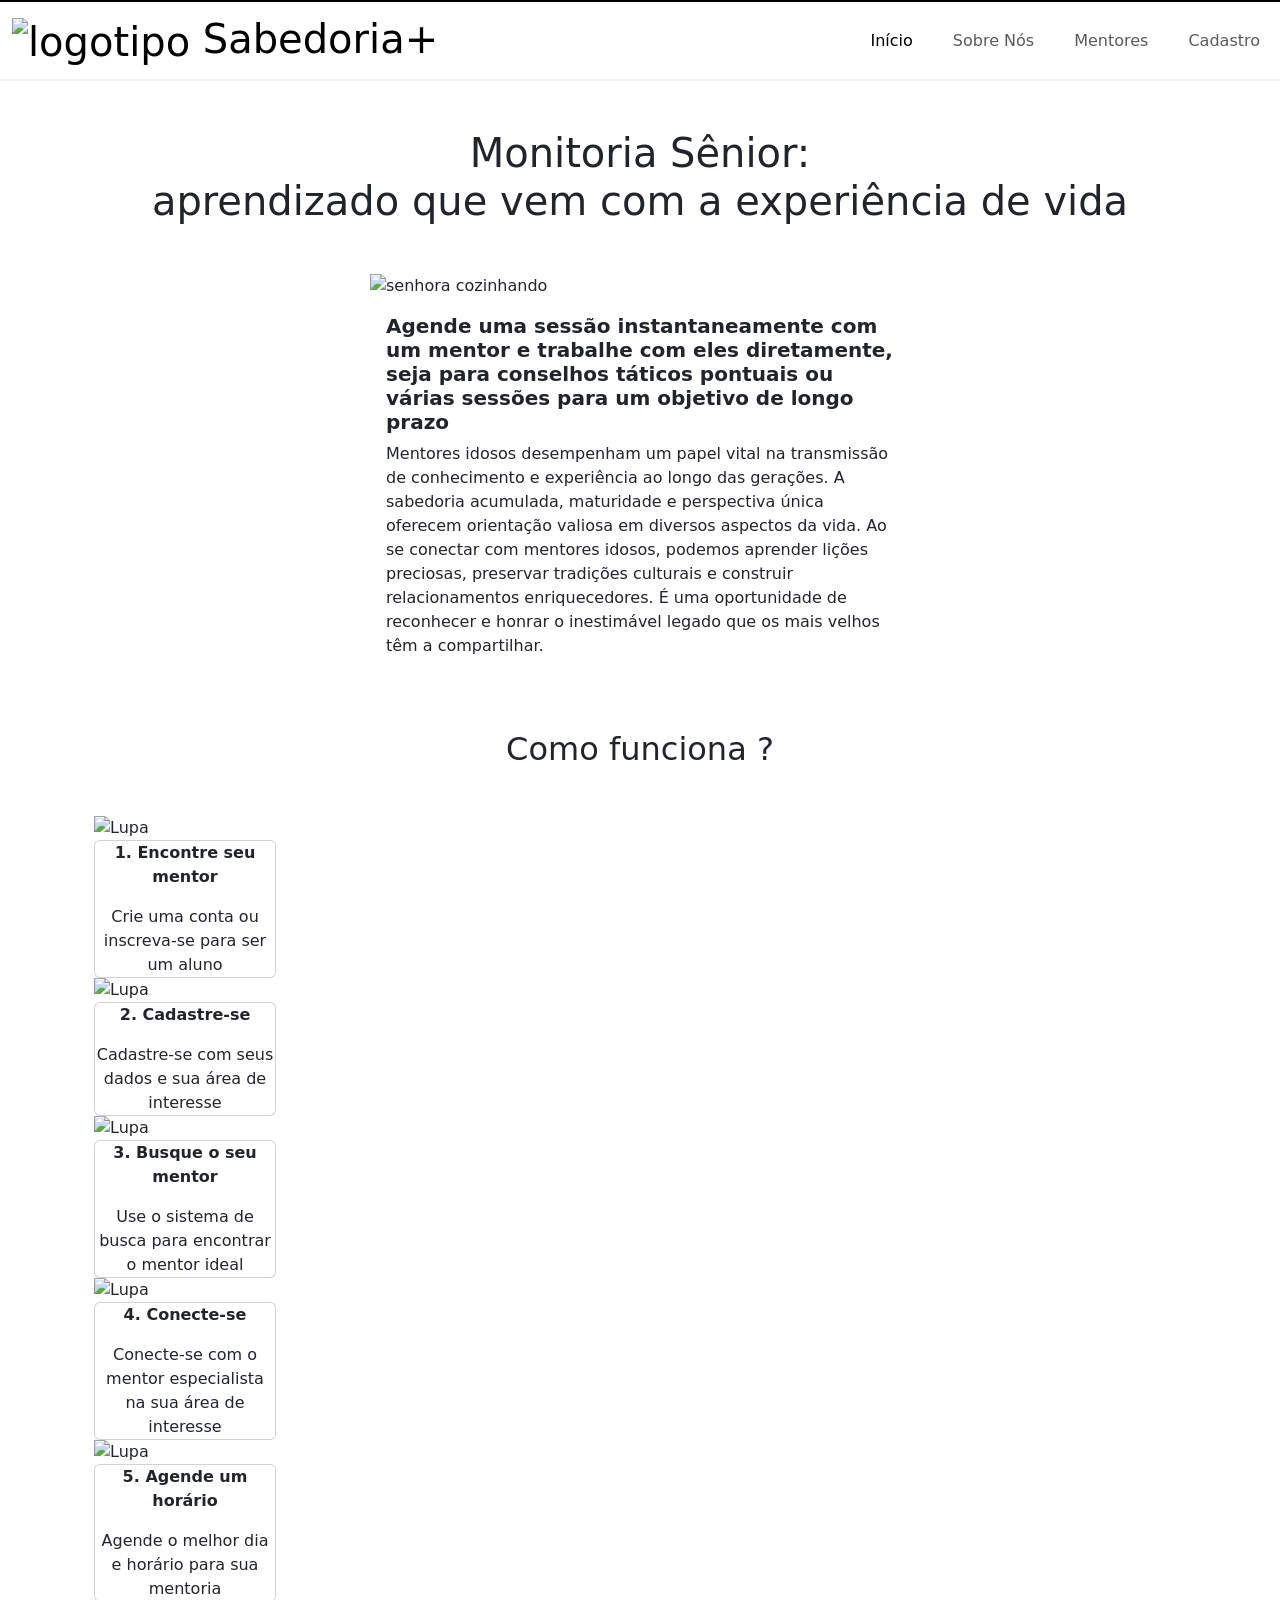
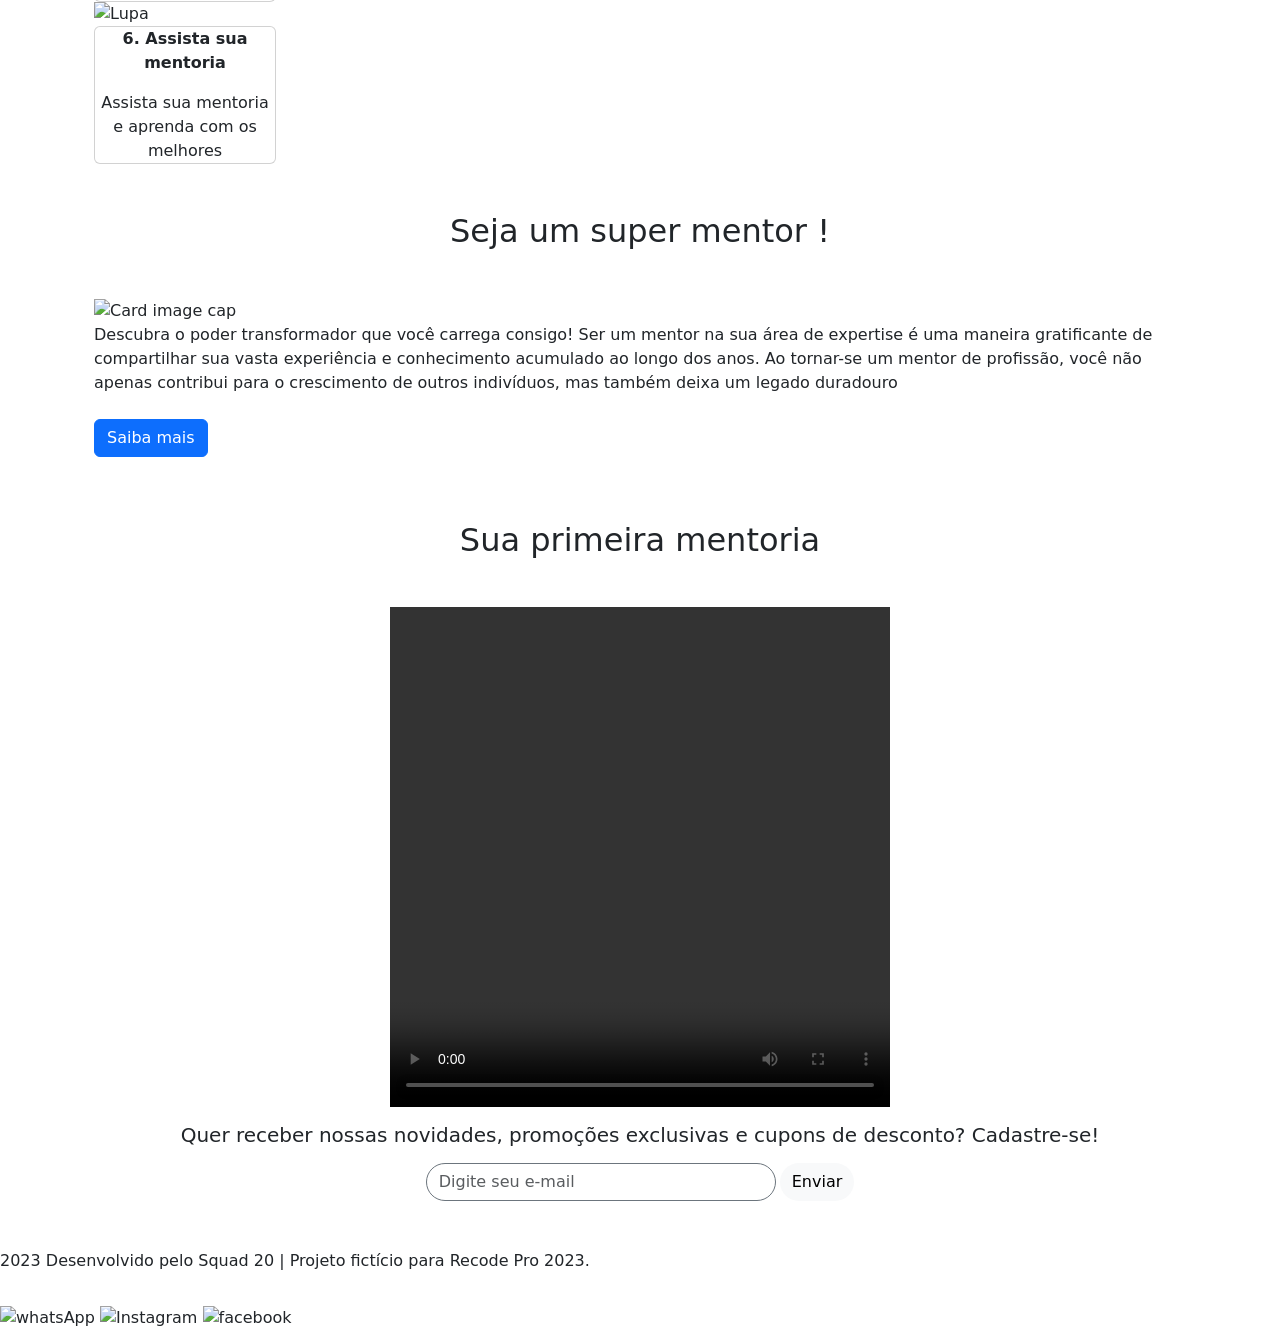
==== sabedoria-java/src/main/resources/templates/index.html @ 0d296c58 "Primeiro commit" ====
<!DOCTYPE html>
<html lang="pt-br">

<head>
  <meta charset="UTF-8">
  <meta name="viewport" content="width=device-width, initial-scale=1.0">
  <title>Home</title>
  <link rel="apple-touch-icon" sizes="180x180" href="img/apple-touch-icon.png">
  <link rel="icon" type="image/png" sizes="32x32" href="img/favicon-32x32.png">
  <link rel="icon" type="image/png" sizes="16x16" href="img/favicon-16x16.png">
  <link href="https://cdn.jsdelivr.net/npm/bootstrap@5.3.1/dist/css/bootstrap.min.css" rel="stylesheet"
    integrity="sha384-4bw+/aepP/YC94hEpVNVgiZdgIC5+VKNBQNGCHeKRQN+PtmoHDEXuppvnDJzQIu9" crossorigin="anonymous">
  <link rel="stylesheet" href="style/style.css">

</head>

<body class="bg-principal">
  <div style="border: 1px solid black;"> </div>
  <!-- navbar -->
  <nav class="navbar navbar-expand-md">
    <div class="container-fluid ">
      <a class="navbar-brand" href="index.html">
        <h1 class="m-0 texto-logo">
          <img class="logo" src="img/logo.png" alt="logotipo">
          Sabedoria+
        </h1>
      </a>
      <button class="navbar-toggler" type="button" data-bs-toggle="collapse" data-bs-target="#navbarSupportedContent"
        aria-controls="navbarSupportedContent" aria-expanded="false" aria-label="Toggle navigation">
        <span class="navbar-toggler-icon"></span>
      </button>
      <div class="collapse navbar-collapse" id="navbarSupportedContent">
        <ul class="navbar-nav ms-auto">
          <li class="nav-item me-4">
            <a class="nav-link botao-nav2 active" aria-current="page" href="/">Início</a>
          </li>
          <li class="nav-item me-4">
            <a class="nav-link botao-nav2" href="sobreNos">Sobre Nós</a>
          </li>
          <li class="nav-item me-4">
            <a class="nav-link botao-nav" href="mentores">Mentores</a>
          </li>
          <li class="nav-item">
            <a class="nav-link botao-nav" href="cadastro">Cadastro</a>
          </li>
        </ul>

      </div>
    </div>
  </nav>
  <div style="border: 1px solid rgb(247, 242, 242);"> </div>
   
  <!-- fim navbar -->

  <header class="container justify-content-center">
    <h1 class="text-center my-3 my-xl-5 texto-principal cor-vermelho">
      Monitoria Sênior: <br> aprendizado que vem com a experiência de vida
    </h1>
    
  </header>
  <main>

    <div class="justify-content-center d-flex">
      <div class="card mb-3" style="max-width: 540px; border: 0;">
        <div class="row g-0">
          <div class="col-md-8" id="img-home">
            <img src="img/fotohome.png" class="img-fluid" alt="senhora cozinhando">
          </div>
          <div class="col-md-12">
            <div class="card-body">
              <h5 class="text_secundario"><strong> <b>Agende uma sessão instantaneamente com um mentor e trabalhe com eles diretamente, seja para conselhos táticos pontuais ou várias sessões para um objetivo de longo prazo </b></strong></h5>
              <p class="text_secundario">Mentores idosos desempenham um papel vital na transmissão de conhecimento e experiência ao longo das gerações. A sabedoria acumulada, maturidade e perspectiva          
                única oferecem orientação valiosa em diversos aspectos da vida. Ao se conectar com mentores idosos, podemos aprender lições preciosas, preservar tradições culturais e construir relacionamentos enriquecedores. É uma oportunidade de reconhecer e honrar o inestimável legado que os  mais velhos têm a compartilhar.
              </p>
              
            </div>
          </div>
        </div>
      </div>
    </div>

    <div class="b-example-divider"></div>

    <!--Como Funciona-->

    <div class="container row mx-auto g-4">
      <h2 class="text-center my-3 my-xl-5 texto-principal cor-vermelho"> Como funciona ? </h2>
      <div   class="container"  id="card-funciona">    
          <div class="col-6 col-md-2 col-xxl-2" >
        <div class="card rounded-0 border-0 como-funciona" >
          <img src="img/Como-Funciona-1.png" alt="Lupa">
          <div class="card como-funciona">
            <p class="text-center card-text">
              <strong>1. Encontre seu mentor</strong>
            </p>
            <p class="text-center card-text">
              Crie uma conta ou inscreva-se para ser um aluno
            </p>
          </div>
        </div>
      </div>
      
      <div class="col-6 col-md-2 col-xxl-2">
        <div class="card rounded-0 border-0 como-funciona">
          <img src="img/Como-Funciona-2.png"   alt="Lupa"> 
          <div class="card como-funciona">
            <p class="text-center card-text">
              <strong>2. Cadastre-se</strong>
            </p>
            <p class="text-center card-text">
              Cadastre-se com seus dados e sua área de interesse
            </p>
          </div>
        </div>
      </div>

      <div class="col-6 col-md-2 col-xxl-2">
        <div class="card rounded-0 border-0 como-funciona">
          <img src="img/Como-Funciona-3.png" alt="Lupa">
          <div class="card como-funciona">
            <p class="text-center card-text">
              <strong>3. Busque o seu mentor</strong>
            </p>
            <p class="text-center card-text">
              Use o sistema de busca para encontrar o mentor ideal
            </p>
          </div>
        </div>
      </div>

      <div class="col-6 col-md-2 col-xxl-2">
        <div class="card rounded-0 border-0 como-funciona">
          <img src="img/Como-Funciona-4.png" alt="Lupa">
          <div class="card como-funciona">
            <p class="text-center card-text">
              <strong>4. Conecte-se</strong>
            </p>
            <p class="text-center card-text">
              Conecte-se com o mentor especialista na sua área de interesse
            </p>
          </div>
        </div>
      </div>

      <div class="col-6 col-md-2 col-xxl-2">
        <div class="card rounded-0 border-0 como-funciona">
          <img src="img/Como-Funciona-5.png" alt="Lupa">
          <div class="card como-funciona">
            <p class="text-center card-text">
              <strong> 5. Agende um horário</strong>
            </p>
            <p class="text-center card-text">
              Agende o melhor dia e horário para sua mentoria
            </p>
          </div>
        </div>
      </div>

      <div class="col-6 col-md-2 col-xxl-2">
        <div class="card rounded-0 border-0 como-funciona">
          <img src="img/Como-Funciona-3.png" alt="Lupa">
          <div class="card como-funciona">
            <p class="text-center card-text">
              <strong> 6. Assista sua mentoria </strong>
            </p>

            
            <p class="text-center card-text ">
              Assista sua mentoria e aprenda com os melhores
            </p>
          </div>
        </div> 
      </div>
      </div>
      


         <!--dim de como Funciona-->
      
         <h2 class="text-center my-3 my-xl-5 texto-principal cor-vermelho" id="tit-mentor"> Seja um super mentor ! </h2>
         
         <div   class="container"  id="card-mentor">    
         <img class="card-img-top2" src="./img/sejamentor.jpg" alt="Card image cap">
          <p class="text1"> Descubra o poder transformador que você carrega consigo! Ser um mentor na sua área de expertise é uma maneira gratificante de compartilhar sua vasta experiência e conhecimento acumulado ao longo dos anos. Ao tornar-se um mentor de profissão, você não apenas contribui para o crescimento de outros indivíduos, mas também deixa um legado duradouro <br> <br>
             <button type="button" class="btn btn-primary ">Saiba mais</button></p>
          
          </div>
          
        </div>
        

         <div class="b-example-divider"></div>


     
         <h2 class="text-center my-3 my-xl-5 cor-vermelho escrevendo">Sua primeira mentoria</h2>
          
    <div class="justify-content-center d-flex">
      <video width="500" height="500" controls>
        <source src="video/video-mentoria.mp4" type="video/mp4">
      </video>
    </div>

      
  </main>

  <!-- Formulário de Promoções -->
  <form class="container contato-home  p-3 text-center ">
    <h5>
      Quer receber nossas novidades, promoções exclusivas e cupons de desconto? Cadastre-se!
    </h5>

    <div class="input-group my-3 justify-content-center ">
      <input type="email" class="form-control border-secondary rounded-5" style="max-width: 350px;"
        placeholder="Digite seu e-mail" aria-label="Digite seu e-mail" aria-describedby="button-addon2" />
      <button type="button" class="btn btn-light rounded-5 border-0 ms-1 botao-cadastro2 "
        id="button-addon2">Enviar</button>
    </div>
  </form>

  <!-- Rodapé -->
  <footer class="rodape">
    <p class="card-text py-3">2023 <i class="bi bi-c-circle"></i> Desenvolvido pelo Squad 20 | Projeto fictício
      para Recode Pro 2023.</p>
    <DIV>
      <img src="img/icons8-whatsapp-48 (1).png" alt="whatsApp">
      <img src="img/icons8-instagram-48 (1).png" alt="Instagram">
      <img src="img/icons8-facebook-novo-48.png" alt="facebook">
    </DIV>
  </footer>





  <script src="https://cdn.jsdelivr.net/npm/bootstrap@5.3.1/dist/js/bootstrap.bundle.min.js"
    integrity="sha384-HwwvtgBNo3bZJJLYd8oVXjrBZt8cqVSpeBNS5n7C8IVInixGAoxmnlMuBnhbgrkm"
    crossorigin="anonymous"></script>
</body>

</html>
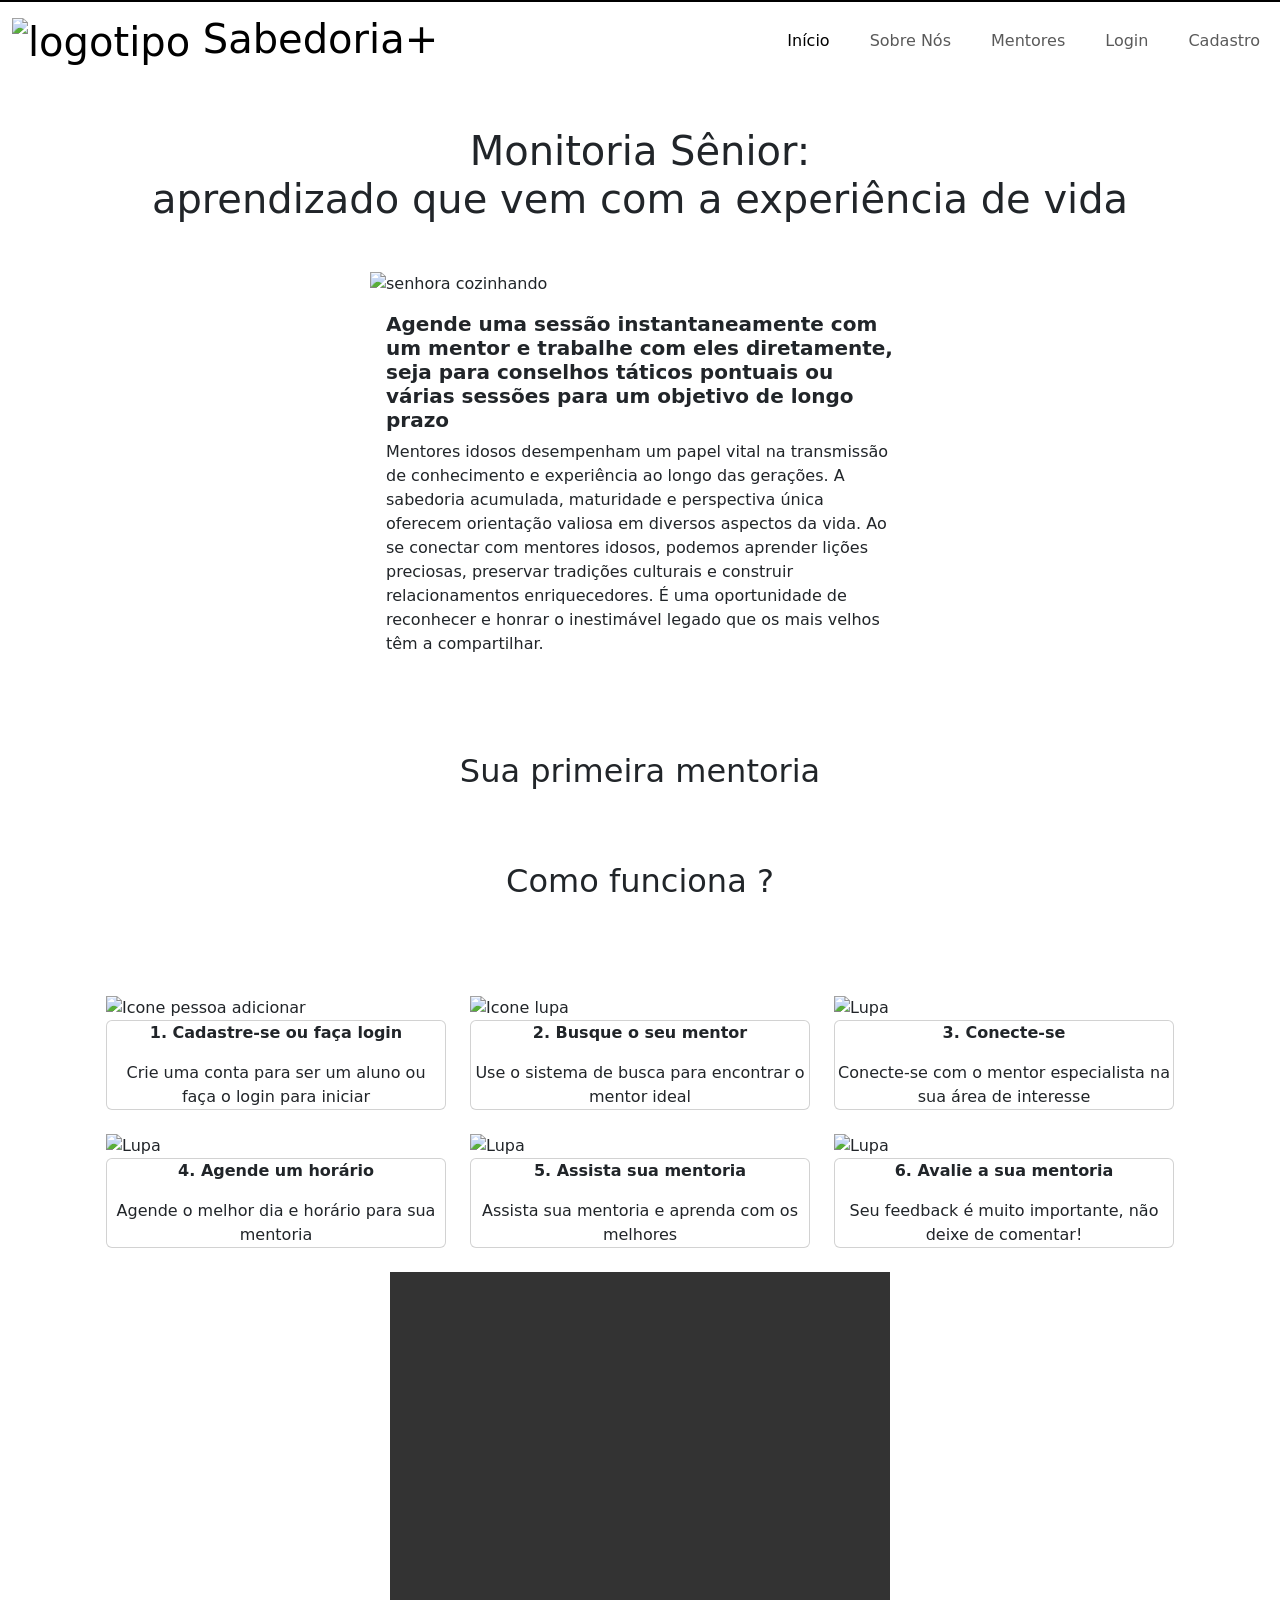
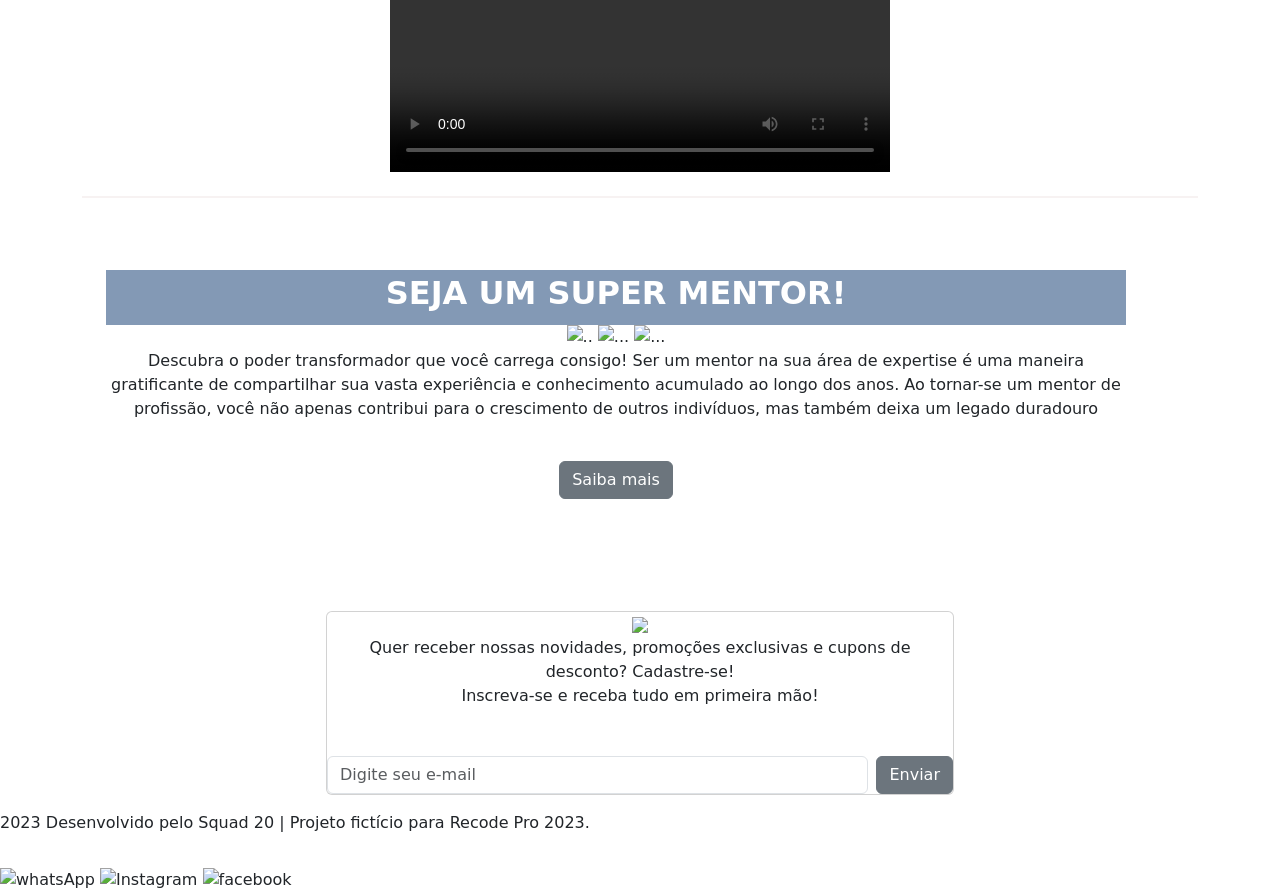
==== commit e6dfbd5c: "Ajustando todo o site" ====
--- a/sabedoria-java/src/main/resources/templates/index.html
+++ b/sabedoria-java/src/main/resources/templates/index.html
@@ -2,240 +2,274 @@
 <html lang="pt-br">
 
 <head>
-  <meta charset="UTF-8">
-  <meta name="viewport" content="width=device-width, initial-scale=1.0">
-  <title>Home</title>
-  <link rel="apple-touch-icon" sizes="180x180" href="img/apple-touch-icon.png">
-  <link rel="icon" type="image/png" sizes="32x32" href="img/favicon-32x32.png">
-  <link rel="icon" type="image/png" sizes="16x16" href="img/favicon-16x16.png">
-  <link href="https://cdn.jsdelivr.net/npm/bootstrap@5.3.1/dist/css/bootstrap.min.css" rel="stylesheet"
-    integrity="sha384-4bw+/aepP/YC94hEpVNVgiZdgIC5+VKNBQNGCHeKRQN+PtmoHDEXuppvnDJzQIu9" crossorigin="anonymous">
-  <link rel="stylesheet" href="style/style.css">
+	<meta charset="UTF-8">
+	<meta name="viewport" content="width=device-width, initial-scale=1.0">
+	<title>Home</title>
+	<link rel="apple-touch-icon" sizes="180x180" href="img/apple-touch-icon.png">
+	<link rel="icon" type="image/png" sizes="32x32" href="img/favicon-32x32.png">
+	<link rel="icon" type="image/png" sizes="16x16" href="img/favicon-16x16.png">
+	<link href="https://cdn.jsdelivr.net/npm/bootstrap@5.3.1/dist/css/bootstrap.min.css" rel="stylesheet"
+		integrity="sha384-4bw+/aepP/YC94hEpVNVgiZdgIC5+VKNBQNGCHeKRQN+PtmoHDEXuppvnDJzQIu9" crossorigin="anonymous">
+	<link rel="stylesheet" href="style/style.css">
 
 </head>
 
 <body class="bg-principal">
-  <div style="border: 1px solid black;"> </div>
-  <!-- navbar -->
-  <nav class="navbar navbar-expand-md">
-    <div class="container-fluid ">
-      <a class="navbar-brand" href="index.html">
-        <h1 class="m-0 texto-logo">
-          <img class="logo" src="img/logo.png" alt="logotipo">
-          Sabedoria+
-        </h1>
-      </a>
-      <button class="navbar-toggler" type="button" data-bs-toggle="collapse" data-bs-target="#navbarSupportedContent"
-        aria-controls="navbarSupportedContent" aria-expanded="false" aria-label="Toggle navigation">
-        <span class="navbar-toggler-icon"></span>
-      </button>
-      <div class="collapse navbar-collapse" id="navbarSupportedContent">
-        <ul class="navbar-nav ms-auto">
-          <li class="nav-item me-4">
-            <a class="nav-link botao-nav2 active" aria-current="page" href="/">Início</a>
-          </li>
-          <li class="nav-item me-4">
-            <a class="nav-link botao-nav2" href="sobreNos">Sobre Nós</a>
-          </li>
-          <li class="nav-item me-4">
-            <a class="nav-link botao-nav" href="mentores">Mentores</a>
-          </li>
-          <li class="nav-item">
-            <a class="nav-link botao-nav" href="cadastro">Cadastro</a>
-          </li>
-        </ul>
-
-      </div>
-    </div>
-  </nav>
-  <div style="border: 1px solid rgb(247, 242, 242);"> </div>
-   
-  <!-- fim navbar -->
-
-  <header class="container justify-content-center">
-    <h1 class="text-center my-3 my-xl-5 texto-principal cor-vermelho">
-      Monitoria Sênior: <br> aprendizado que vem com a experiência de vida
-    </h1>
-    
-  </header>
-  <main>
-
-    <div class="justify-content-center d-flex">
-      <div class="card mb-3" style="max-width: 540px; border: 0;">
-        <div class="row g-0">
-          <div class="col-md-8" id="img-home">
-            <img src="img/fotohome.png" class="img-fluid" alt="senhora cozinhando">
-          </div>
-          <div class="col-md-12">
-            <div class="card-body">
-              <h5 class="text_secundario"><strong> <b>Agende uma sessão instantaneamente com um mentor e trabalhe com eles diretamente, seja para conselhos táticos pontuais ou várias sessões para um objetivo de longo prazo </b></strong></h5>
-              <p class="text_secundario">Mentores idosos desempenham um papel vital na transmissão de conhecimento e experiência ao longo das gerações. A sabedoria acumulada, maturidade e perspectiva          
-                única oferecem orientação valiosa em diversos aspectos da vida. Ao se conectar com mentores idosos, podemos aprender lições preciosas, preservar tradições culturais e construir relacionamentos enriquecedores. É uma oportunidade de reconhecer e honrar o inestimável legado que os  mais velhos têm a compartilhar.
-              </p>
-              
-            </div>
-          </div>
-        </div>
-      </div>
-    </div>
-
-    <div class="b-example-divider"></div>
-
-    <!--Como Funciona-->
-
-    <div class="container row mx-auto g-4">
-      <h2 class="text-center my-3 my-xl-5 texto-principal cor-vermelho"> Como funciona ? </h2>
-      <div   class="container"  id="card-funciona">    
-          <div class="col-6 col-md-2 col-xxl-2" >
-        <div class="card rounded-0 border-0 como-funciona" >
-          <img src="img/Como-Funciona-1.png" alt="Lupa">
-          <div class="card como-funciona">
-            <p class="text-center card-text">
-              <strong>1. Encontre seu mentor</strong>
-            </p>
-            <p class="text-center card-text">
-              Crie uma conta ou inscreva-se para ser um aluno
-            </p>
-          </div>
-        </div>
-      </div>
-      
-      <div class="col-6 col-md-2 col-xxl-2">
-        <div class="card rounded-0 border-0 como-funciona">
-          <img src="img/Como-Funciona-2.png"   alt="Lupa"> 
-          <div class="card como-funciona">
-            <p class="text-center card-text">
-              <strong>2. Cadastre-se</strong>
-            </p>
-            <p class="text-center card-text">
-              Cadastre-se com seus dados e sua área de interesse
-            </p>
-          </div>
-        </div>
-      </div>
-
-      <div class="col-6 col-md-2 col-xxl-2">
-        <div class="card rounded-0 border-0 como-funciona">
-          <img src="img/Como-Funciona-3.png" alt="Lupa">
-          <div class="card como-funciona">
-            <p class="text-center card-text">
-              <strong>3. Busque o seu mentor</strong>
-            </p>
-            <p class="text-center card-text">
-              Use o sistema de busca para encontrar o mentor ideal
-            </p>
-          </div>
-        </div>
-      </div>
-
-      <div class="col-6 col-md-2 col-xxl-2">
-        <div class="card rounded-0 border-0 como-funciona">
-          <img src="img/Como-Funciona-4.png" alt="Lupa">
-          <div class="card como-funciona">
-            <p class="text-center card-text">
-              <strong>4. Conecte-se</strong>
-            </p>
-            <p class="text-center card-text">
-              Conecte-se com o mentor especialista na sua área de interesse
-            </p>
-          </div>
-        </div>
-      </div>
-
-      <div class="col-6 col-md-2 col-xxl-2">
-        <div class="card rounded-0 border-0 como-funciona">
-          <img src="img/Como-Funciona-5.png" alt="Lupa">
-          <div class="card como-funciona">
-            <p class="text-center card-text">
-              <strong> 5. Agende um horário</strong>
-            </p>
-            <p class="text-center card-text">
-              Agende o melhor dia e horário para sua mentoria
-            </p>
-          </div>
-        </div>
-      </div>
-
-      <div class="col-6 col-md-2 col-xxl-2">
-        <div class="card rounded-0 border-0 como-funciona">
-          <img src="img/Como-Funciona-3.png" alt="Lupa">
-          <div class="card como-funciona">
-            <p class="text-center card-text">
-              <strong> 6. Assista sua mentoria </strong>
-            </p>
-
-            
-            <p class="text-center card-text ">
-              Assista sua mentoria e aprenda com os melhores
-            </p>
-          </div>
-        </div> 
-      </div>
-      </div>
-      
-
-
-         <!--dim de como Funciona-->
-      
-         <h2 class="text-center my-3 my-xl-5 texto-principal cor-vermelho" id="tit-mentor"> Seja um super mentor ! </h2>
-         
-         <div   class="container"  id="card-mentor">    
-         <img class="card-img-top2" src="./img/sejamentor.jpg" alt="Card image cap">
-          <p class="text1"> Descubra o poder transformador que você carrega consigo! Ser um mentor na sua área de expertise é uma maneira gratificante de compartilhar sua vasta experiência e conhecimento acumulado ao longo dos anos. Ao tornar-se um mentor de profissão, você não apenas contribui para o crescimento de outros indivíduos, mas também deixa um legado duradouro <br> <br>
-             <button type="button" class="btn btn-primary ">Saiba mais</button></p>
-          
-          </div>
-          
-        </div>
-        
-
-         <div class="b-example-divider"></div>
-
-
-     
-         <h2 class="text-center my-3 my-xl-5 cor-vermelho escrevendo">Sua primeira mentoria</h2>
-          
-    <div class="justify-content-center d-flex">
-      <video width="500" height="500" controls>
-        <source src="video/video-mentoria.mp4" type="video/mp4">
-      </video>
-    </div>
-
-      
-  </main>
-
-  <!-- Formulário de Promoções -->
-  <form class="container contato-home  p-3 text-center ">
-    <h5>
-      Quer receber nossas novidades, promoções exclusivas e cupons de desconto? Cadastre-se!
-    </h5>
-
-    <div class="input-group my-3 justify-content-center ">
-      <input type="email" class="form-control border-secondary rounded-5" style="max-width: 350px;"
-        placeholder="Digite seu e-mail" aria-label="Digite seu e-mail" aria-describedby="button-addon2" />
-      <button type="button" class="btn btn-light rounded-5 border-0 ms-1 botao-cadastro2 "
-        id="button-addon2">Enviar</button>
-    </div>
-  </form>
-
-  <!-- Rodapé -->
-  <footer class="rodape">
-    <p class="card-text py-3">2023 <i class="bi bi-c-circle"></i> Desenvolvido pelo Squad 20 | Projeto fictício
-      para Recode Pro 2023.</p>
-    <DIV>
-      <img src="img/icons8-whatsapp-48 (1).png" alt="whatsApp">
-      <img src="img/icons8-instagram-48 (1).png" alt="Instagram">
-      <img src="img/icons8-facebook-novo-48.png" alt="facebook">
-    </DIV>
-  </footer>
-
-
-
-
-
-  <script src="https://cdn.jsdelivr.net/npm/bootstrap@5.3.1/dist/js/bootstrap.bundle.min.js"
-    integrity="sha384-HwwvtgBNo3bZJJLYd8oVXjrBZt8cqVSpeBNS5n7C8IVInixGAoxmnlMuBnhbgrkm"
-    crossorigin="anonymous"></script>
+	<div style="border: 1px solid black;"> </div>
+	<!-- navbar -->
+	<nav class="navbar navbar-expand-xl">
+		<div class="container-fluid ">
+			<a class="navbar-brand" href="/">
+				<h1 class="m-0 texto-logo">
+					<img class="logo" src="img/logo.png" alt="logotipo">
+					Sabedoria+
+				</h1>
+			</a>
+			<button class="navbar-toggler" type="button" data-bs-toggle="collapse"
+				data-bs-target="#navbarSupportedContent" aria-controls="navbarSupportedContent" aria-expanded="false"
+				aria-label="Toggle navigation">
+				<span class="navbar-toggler-icon"></span>
+			</button>
+			<div class="collapse navbar-collapse" id="navbarSupportedContent">
+				<ul class="navbar-nav ms-auto">
+					<li class="nav-item me-4">
+						<a class="nav-link botao-nav2 active" aria-current="page" href="/">Início</a>
+					</li>
+					<li class="nav-item me-4">
+						<a class="nav-link botao-nav2 " href="sobreNos">Sobre Nós</a>
+					</li>
+					<li class="nav-item me-4">
+						<a class="nav-link botao-nav" href="mentores">Mentores</a>
+					</li>
+					<li class="nav-item me-4">
+						<a class="nav-link botao-nav" href="login">Login</a>
+					</li>
+					<li class="nav-item">
+						<a class="nav-link botao-nav" href="cadastro">Cadastro</a>
+					</li>
+				</ul>
+
+			</div>
+		</div>
+	</nav>
+	<!-- fim navbar -->
+
+	<header class="container justify-content-center">
+		<h1 class="text-center my-3 my-xl-5 texto-principal cor-vermelho">
+			Monitoria Sênior: <br> aprendizado que vem com a experiência de vida
+		</h1>
+
+	</header>
+	<main>
+
+		<div class="justify-content-center d-flex">
+			<div class="card mb-3" style="max-width: 540px; border: 0;">
+				<div class="row g-0">
+					<div class="col-md-8" id="img-home">
+						<img src="img/fotohome.png" class="img-fluid" alt="senhora cozinhando">
+					</div>
+					<div class="col-md-12">
+						<div class="card-body">
+							<h5 class="text_secundario"><strong> <b>Agende uma sessão instantaneamente com um mentor e
+										trabalhe com eles diretamente, seja para conselhos táticos pontuais ou várias
+										sessões para um objetivo de longo prazo </b></strong></h5>
+							<p class="text_secundario">Mentores idosos desempenham um papel vital na transmissão de
+								conhecimento e experiência ao longo das gerações. A sabedoria acumulada, maturidade e
+								perspectiva
+								única oferecem orientação valiosa em diversos aspectos da vida. Ao se conectar com
+								mentores idosos, podemos aprender lições preciosas, preservar tradições culturais e
+								construir relacionamentos enriquecedores. É uma oportunidade de reconhecer e honrar o
+								inestimável legado que os mais velhos têm a compartilhar.
+							</p>
+
+						</div>
+					</div>
+				</div>
+			</div>
+		</div>
+
+		<div class="b-example-divider"></div>
+
+		<!--Como Funciona-->
+
+		<h2 class="text-center my-3 my-xl-5 cor-vermelho escrevendo">Sua primeira mentoria</h2>
+
+		<div class="container row mx-auto g-4">
+
+
+			<h2 class="text-center my-3 my-xl-5 texto-principal cor-vermelho"> Como funciona ? </h2>
+			<div class="container row mx-auto g-4">
+
+				<div class="col-6 col-md-4 col-xxl-2">
+					<div class="card rounded-0 border-0 como-funciona">
+						<img src="img/Como-Funciona-2.png" alt="Icone pessoa adicionar">
+						<div class="card como-funciona">
+							<p class="text-center card-text">
+								<strong>1. Cadastre-se ou faça login </strong>
+							</p>
+							<p class="text-center card-text">
+								Crie uma conta para ser um aluno ou faça o login para iniciar
+							</p>
+						</div>
+					</div>
+				</div>
+
+
+				<div class="col-6 col-md-4 col-xxl-2">
+					<div class="card rounded-0 border-0 como-funciona">
+						<img src="img/Como-Funciona-1.png" alt=" Icone lupa">
+						<div class="card como-funciona">
+							<p class="text-center card-text">
+								<strong>2. Busque o seu mentor</strong>
+							</p>
+							<p class="text-center card-text">
+								Use o sistema de busca para encontrar o mentor ideal
+							</p>
+						</div>
+					</div>
+				</div>
+
+
+
+				<div class="col-6 col-md-4 col-xxl-2">
+					<div class="card rounded-0 border-0 como-funciona">
+						<img src="img/Como-Funciona-4.png" alt="Lupa">
+						<div class="card como-funciona">
+							<p class="text-center card-text">
+								<strong>3. Conecte-se</strong>
+							</p>
+							<p class="text-center card-text">
+								Conecte-se com o mentor especialista na sua área de interesse
+							</p>
+						</div>
+					</div>
+				</div>
+
+				<div class="col-6 col-md-4 col-xxl-2">
+					<div class="card rounded-0 border-0 como-funciona">
+						<img src="img/Como-Funciona-5.png" alt="Lupa">
+						<div class="card como-funciona">
+							<p class="text-center card-text">
+								<strong> 4. Agende um horário</strong>
+							</p>
+							<p class="text-center card-text">
+								Agende o melhor dia e horário para sua mentoria
+							</p>
+						</div>
+					</div>
+				</div>
+
+				<div class="col-6 col-md-4 col-xxl-2">
+					<div class="card rounded-0 border-0 como-funciona">
+						<img src="img/Como-Funciona-3.png" alt="Lupa">
+						<div class="card como-funciona">
+							<p class="text-center card-text">
+								<strong> 5. Assista sua mentoria </strong>
+							</p>
+							<p class="text-center card-text ">
+								Assista sua mentoria e aprenda com os melhores
+							</p>
+						</div>
+					</div>
+				</div>
+				<div class="col-6 col-md-4 col-xxl-2">
+					<div class="card rounded-0 border-0 como-funciona">
+						<img src="img/Como-Funciona-5.png" alt="Lupa">
+						<div class="card como-funciona">
+							<p class="text-center card-text">
+								<strong> 6. Avalie a sua mentoria </strong>
+							</p>
+							<p class="text-center card-text">
+								Seu feedback é muito importante, não deixe de comentar!
+							</p>
+						</div>
+					</div>
+				</div>
+			</div>
+			
+					<div class="justify-content-center d-flex">
+			<video width="500" height="500" controls>
+				<source src="video/video-mentoria.mp4" type="video/mp4">
+			</video>
+		</div>
+
+			<div style="border: 1px solid rgb(247, 242, 242);"> </div>
+
+			<div class="card-destino" id="sejamentor">
+				<div class="container row">
+					<div class="row">
+						<div class="col-12">
+							<div class="text-center p-1 mt-5  texto-principal cor-vermelho"
+								style="background-color:#8399b5;">
+								<h2 class="main-title2" style="color: #FFFF"> <strong> <b>SEJA UM SUPER MENTOR!
+										</b></strong></h2>
+							</div>
+						</div>
+						<div class="text-center">
+							<img src="./img/sejamentor.jpg" class="card-img-top2" style="width: 25em;" alt="..">
+							<img src="./img/V3.jpeg" class="card-img-top2" style="width: 25em;" alt="...">
+							<img src="./img/V4.jpeg" class="card-img-top2" style="width: 25em;" alt="...">
+
+
+							<p class="card-text">Descubra o poder transformador que você carrega consigo! Ser um mentor
+								na sua área de expertise é uma maneira gratificante de compartilhar sua vasta
+								experiência e conhecimento acumulado ao longo dos anos. Ao tornar-se um mentor de
+								profissão, você não apenas contribui para o crescimento de outros indivíduos, mas também
+								deixa um legado duradouro</p> <br>
+
+							<a type="button" href="mentores" class="btn btn-primary btn-secondary mb-5">Saiba mais</a></p>
+						</div>
+					</div>
+				</div>
+			</div>
+		</div>
+
+
+		<div class="b-example-divider"></div>		
+		
+
+	</main>
+
+	<!-- Formulário de Promoções -->
+
+	<div class="b-example-divider"></div>
+
+	<div class="row d-flex justify-content-center align-items-center rows mt-5" id="promo">
+		<div class="col-md-6">
+			<div class="card">
+				<div class="text-center">
+					<img src="./img/imgpromo.jpeg" width="200">
+					<span class="d-block mb-5"> Quer receber nossas novidades, promoções exclusivas e cupons de
+						desconto? Cadastre-se!<br> Inscreva-se e receba
+						tudo em primeira mão!</span>
+					<form class="d-flex" role="search">
+						<input class="form-control me-2" type="search" placeholder="Digite seu e-mail"
+							aria-label="Search">
+						<button class="btn btn btn-primary btn-secondary" type="submit">Enviar</button>
+					</form>
+				</div>
+			</div>
+		</div>
+
+
+		<!-- Rodapé -->
+		<footer class="rodape">
+			<p class="card-text py-3">2023 <i class="bi bi-c-circle"></i> Desenvolvido pelo Squad 20 | Projeto fictício
+				para Recode Pro 2023.</p>
+			<DIV>
+				<img src="img/icons8-whatsapp-48 (1).png" alt="whatsApp">
+				<img src="img/icons8-instagram-48 (1).png" alt="Instagram">
+				<img src="img/icons8-facebook-novo-48.png" alt="facebook">
+			</DIV>
+		</footer>
+
+
+
+
+
+		<script src="https://cdn.jsdelivr.net/npm/bootstrap@5.3.1/dist/js/bootstrap.bundle.min.js"
+			integrity="sha384-HwwvtgBNo3bZJJLYd8oVXjrBZt8cqVSpeBNS5n7C8IVInixGAoxmnlMuBnhbgrkm"
+			crossorigin="anonymous"></script>
 </body>
 
 </html>
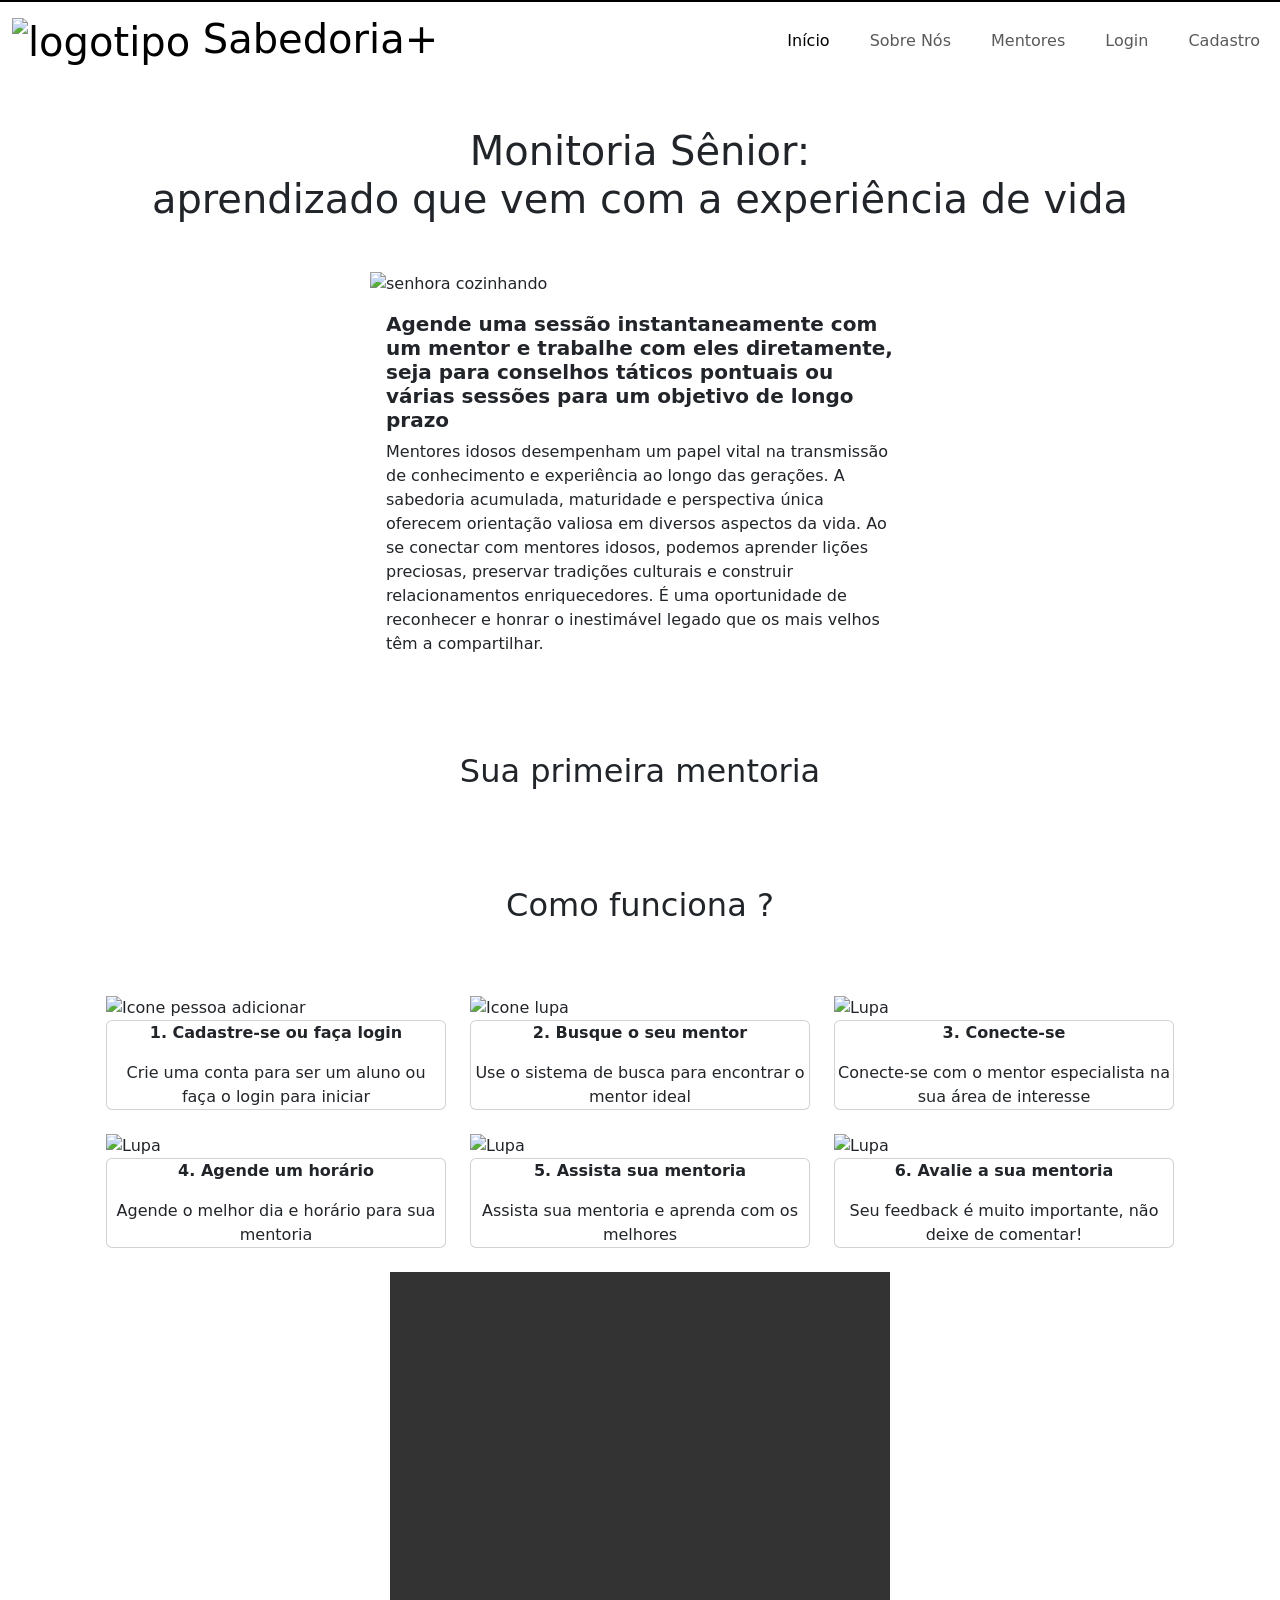
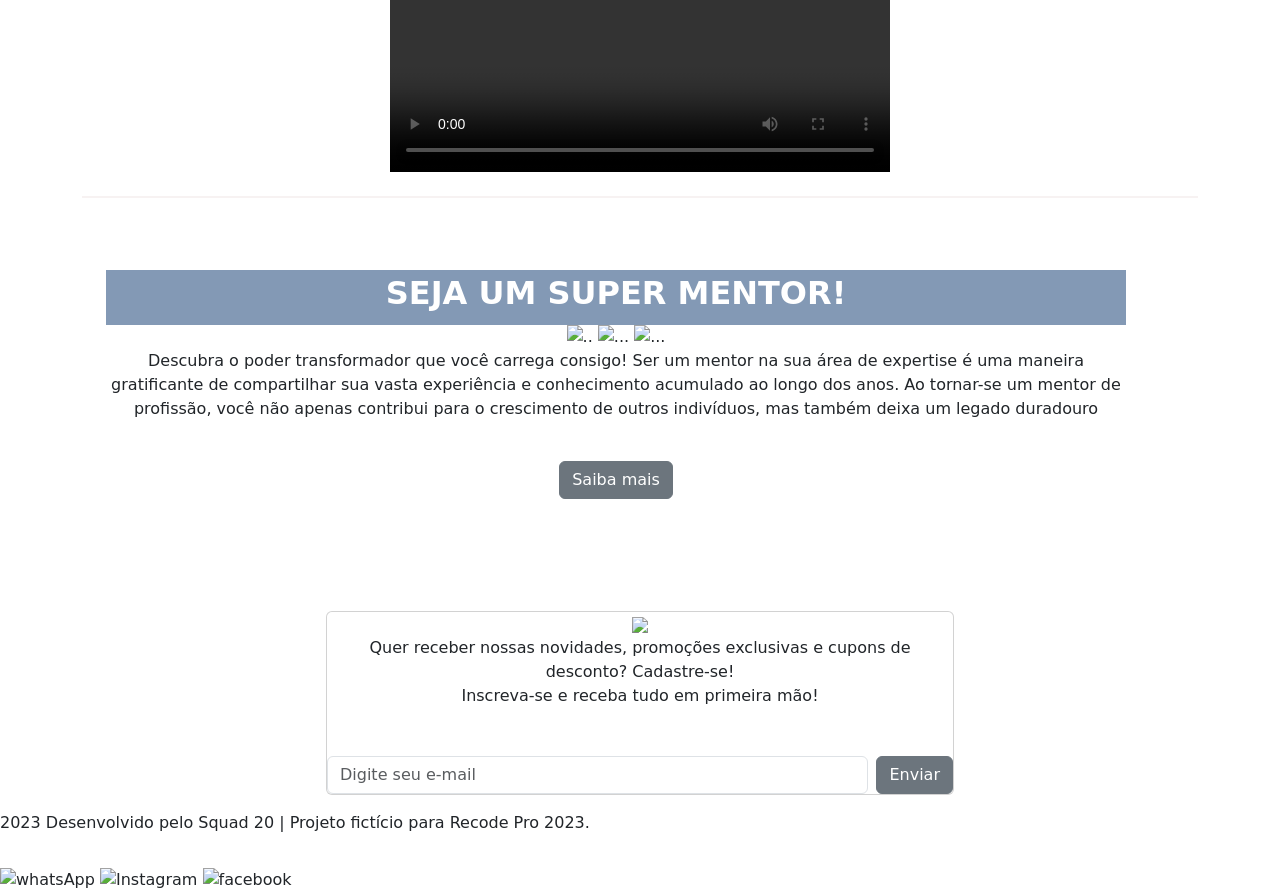
==== commit 0f474365: "Melhorando as imagens" ====
--- a/sabedoria-java/src/main/resources/templates/index.html
+++ b/sabedoria-java/src/main/resources/templates/index.html
@@ -36,16 +36,16 @@
 						<a class="nav-link botao-nav2 active" aria-current="page" href="/">Início</a>
 					</li>
 					<li class="nav-item me-4">
-						<a class="nav-link botao-nav2 " href="sobreNos">Sobre Nós</a>
-					</li>
-					<li class="nav-item me-4">
-						<a class="nav-link botao-nav" href="mentores">Mentores</a>
-					</li>
-					<li class="nav-item me-4">
-						<a class="nav-link botao-nav" href="login">Login</a>
+						<a class="nav-link botao-nav2 " href="sobreNos.html">Sobre Nós</a>
+					</li>
+					<li class="nav-item me-4">
+						<a class="nav-link botao-nav" href="mentores.html">Mentores</a>
+					</li>
+					<li class="nav-item me-4">
+						<a class="nav-link botao-nav" href="login.html">Login</a>
 					</li>
 					<li class="nav-item">
-						<a class="nav-link botao-nav" href="cadastro">Cadastro</a>
+						<a class="nav-link botao-nav" href="cadastro.html">Cadastro</a>
 					</li>
 				</ul>
 
@@ -97,12 +97,13 @@
 		<div class="container row mx-auto g-4">
 
 
-			<h2 class="text-center my-3 my-xl-5 texto-principal cor-vermelho"> Como funciona ? </h2>
-			<div class="container row mx-auto g-4">
-
-				<div class="col-6 col-md-4 col-xxl-2">
-					<div class="card rounded-0 border-0 como-funciona">
-						<img src="img/Como-Funciona-2.png" alt="Icone pessoa adicionar">
+			<div class="container row mx-auto g-4 card-box">
+							<h2 class="text-center my-3 my-xl-5 texto-principal cor-vermelho"> Como funciona ? </h2>
+
+
+				<div class="col-6 col-md-4 col-xxl-2">
+					<div class="card rounded-0 border-0 como-funciona">
+						<img src="img/t1.png" alt="Icone pessoa adicionar">
 						<div class="card como-funciona">
 							<p class="text-center card-text">
 								<strong>1. Cadastre-se ou faça login </strong>
@@ -117,7 +118,7 @@
 
 				<div class="col-6 col-md-4 col-xxl-2">
 					<div class="card rounded-0 border-0 como-funciona">
-						<img src="img/Como-Funciona-1.png" alt=" Icone lupa">
+						<img src="img/t2.png" alt=" Icone lupa">
 						<div class="card como-funciona">
 							<p class="text-center card-text">
 								<strong>2. Busque o seu mentor</strong>
@@ -133,7 +134,7 @@
 
 				<div class="col-6 col-md-4 col-xxl-2">
 					<div class="card rounded-0 border-0 como-funciona">
-						<img src="img/Como-Funciona-4.png" alt="Lupa">
+						<img src="img/t3.png" alt="Lupa">
 						<div class="card como-funciona">
 							<p class="text-center card-text">
 								<strong>3. Conecte-se</strong>
@@ -147,7 +148,7 @@
 
 				<div class="col-6 col-md-4 col-xxl-2">
 					<div class="card rounded-0 border-0 como-funciona">
-						<img src="img/Como-Funciona-5.png" alt="Lupa">
+						<img src="img/t4.png" alt="Lupa">
 						<div class="card como-funciona">
 							<p class="text-center card-text">
 								<strong> 4. Agende um horário</strong>
@@ -161,7 +162,7 @@
 
 				<div class="col-6 col-md-4 col-xxl-2">
 					<div class="card rounded-0 border-0 como-funciona">
-						<img src="img/Como-Funciona-3.png" alt="Lupa">
+						<img src="img/t5.png" alt="Lupa">
 						<div class="card como-funciona">
 							<p class="text-center card-text">
 								<strong> 5. Assista sua mentoria </strong>
@@ -174,7 +175,7 @@
 				</div>
 				<div class="col-6 col-md-4 col-xxl-2">
 					<div class="card rounded-0 border-0 como-funciona">
-						<img src="img/Como-Funciona-5.png" alt="Lupa">
+						<img src="img/t6.png" alt="Lupa">
 						<div class="card como-funciona">
 							<p class="text-center card-text">
 								<strong> 6. Avalie a sua mentoria </strong>
@@ -217,7 +218,7 @@
 								profissão, você não apenas contribui para o crescimento de outros indivíduos, mas também
 								deixa um legado duradouro</p> <br>
 
-							<a type="button" href="mentores" class="btn btn-primary btn-secondary mb-5">Saiba mais</a></p>
+							<a type="button" href="mentores.html" class="btn btn-primary btn-secondary mb-5">Saiba mais</a></p>
 						</div>
 					</div>
 				</div>
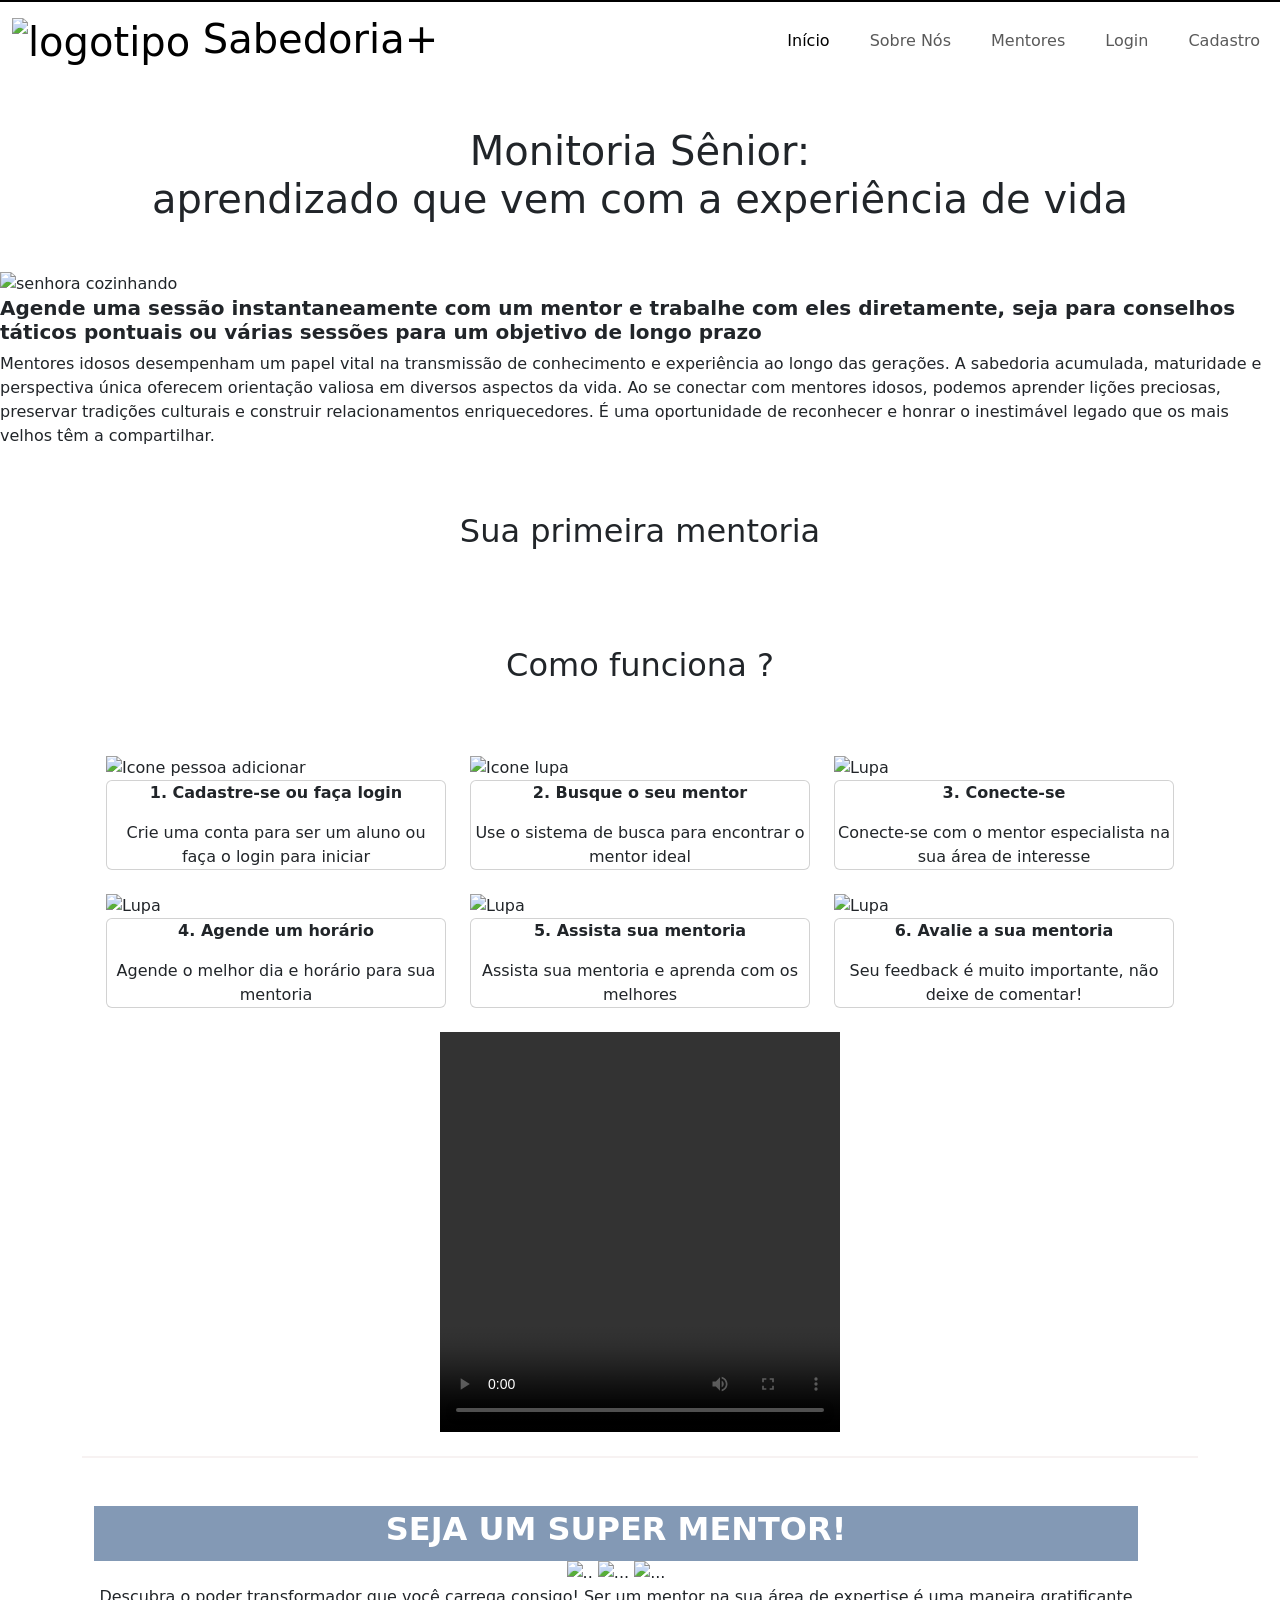
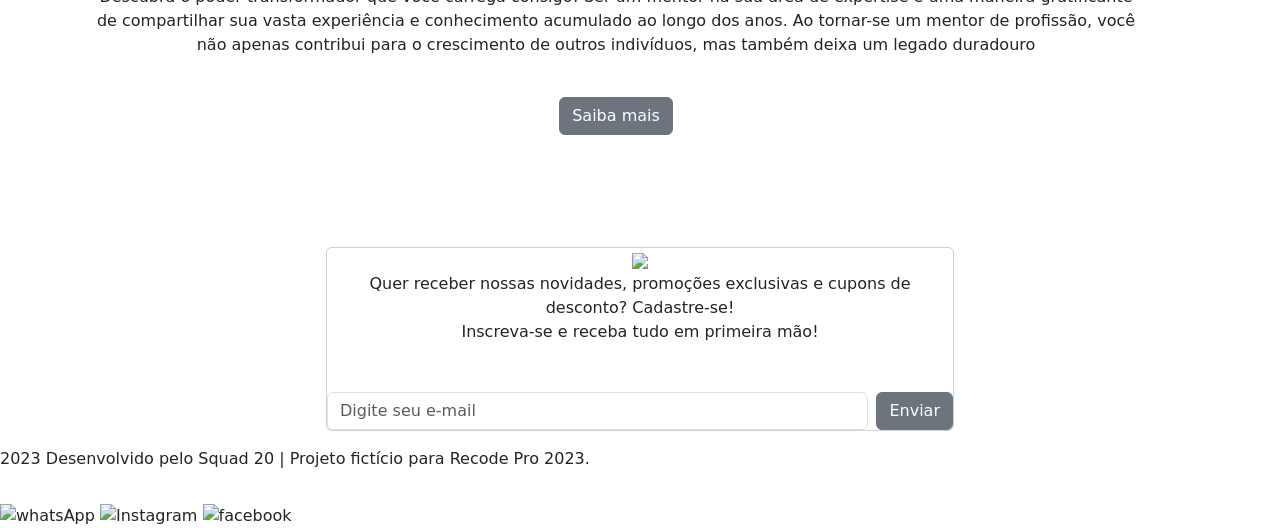
==== commit e2755e77: "ajustes de responsividade na index" ====
--- a/sabedoria-java/src/main/resources/templates/index.html
+++ b/sabedoria-java/src/main/resources/templates/index.html
@@ -62,30 +62,25 @@
 	</header>
 	<main>
 
-		<div class="justify-content-center d-flex">
-			<div class="card mb-3" style="max-width: 540px; border: 0;">
-				<div class="row g-0">
-					<div class="col-md-8" id="img-home">
-						<img src="img/fotohome.png" class="img-fluid" alt="senhora cozinhando">
-					</div>
-					<div class="col-md-12">
-						<div class="card-body">
-							<h5 class="text_secundario"><strong> <b>Agende uma sessão instantaneamente com um mentor e
-										trabalhe com eles diretamente, seja para conselhos táticos pontuais ou várias
-										sessões para um objetivo de longo prazo </b></strong></h5>
-							<p class="text_secundario">Mentores idosos desempenham um papel vital na transmissão de
-								conhecimento e experiência ao longo das gerações. A sabedoria acumulada, maturidade e
-								perspectiva
-								única oferecem orientação valiosa em diversos aspectos da vida. Ao se conectar com
-								mentores idosos, podemos aprender lições preciosas, preservar tradições culturais e
-								construir relacionamentos enriquecedores. É uma oportunidade de reconhecer e honrar o
-								inestimável legado que os mais velhos têm a compartilhar.
-							</p>
-
-						</div>
-					</div>
-				</div>
-			</div>
+		<div class="row g-0 texto-inicio">
+			<div class="col-md-8" id="img-home">
+				<img src="img/fotohome.png" class="img-fluid" alt="senhora cozinhando">
+			</div>
+
+			<div>
+			<h5 class="text_secundario"><strong> <b>Agende uma sessão instantaneamente com um mentor e
+						trabalhe com eles diretamente, seja para conselhos táticos pontuais ou várias
+						sessões para um objetivo de longo prazo </b></strong></h5>
+			<p class="text_secundario">Mentores idosos desempenham um papel vital na transmissão de
+				conhecimento e experiência ao longo das gerações. A sabedoria acumulada, maturidade e
+				perspectiva
+				única oferecem orientação valiosa em diversos aspectos da vida. Ao se conectar com
+				mentores idosos, podemos aprender lições preciosas, preservar tradições culturais e
+				construir relacionamentos enriquecedores. É uma oportunidade de reconhecer e honrar o
+				inestimável legado que os mais velhos têm a compartilhar.
+			</p>
+			</div>
+
 		</div>
 
 		<div class="b-example-divider"></div>
@@ -98,7 +93,7 @@
 
 
 			<div class="container row mx-auto g-4 card-box">
-							<h2 class="text-center my-3 my-xl-5 texto-principal cor-vermelho"> Como funciona ? </h2>
+				<h2 class="text-center my-3 my-xl-5 texto-principal cor-vermelho"> Como funciona ? </h2>
 
 
 				<div class="col-6 col-md-4 col-xxl-2">
@@ -187,47 +182,46 @@
 					</div>
 				</div>
 			</div>
-			
-					<div class="justify-content-center d-flex">
-			<video width="500" height="500" controls>
-				<source src="video/video-mentoria.mp4" type="video/mp4">
-			</video>
-		</div>
+
+			<div class="justify-content-center d-flex">
+				<video width="400" height="400" controls>
+					<source src="video/video-mentoria.mp4" type="video/mp4">
+				</video>
+			</div>
 
 			<div style="border: 1px solid rgb(247, 242, 242);"> </div>
 
-			<div class="card-destino" id="sejamentor">
-				<div class="container row">
-					<div class="row">
-						<div class="col-12">
-							<div class="text-center p-1 mt-5  texto-principal cor-vermelho"
-								style="background-color:#8399b5;">
-								<h2 class="main-title2" style="color: #FFFF"> <strong> <b>SEJA UM SUPER MENTOR!
-										</b></strong></h2>
-							</div>
-						</div>
-						<div class="text-center">
-							<img src="./img/sejamentor.jpg" class="card-img-top2" style="width: 25em;" alt="..">
-							<img src="./img/V3.jpeg" class="card-img-top2" style="width: 25em;" alt="...">
-							<img src="./img/V4.jpeg" class="card-img-top2" style="width: 25em;" alt="...">
-
-
-							<p class="card-text">Descubra o poder transformador que você carrega consigo! Ser um mentor
-								na sua área de expertise é uma maneira gratificante de compartilhar sua vasta
-								experiência e conhecimento acumulado ao longo dos anos. Ao tornar-se um mentor de
-								profissão, você não apenas contribui para o crescimento de outros indivíduos, mas também
-								deixa um legado duradouro</p> <br>
-
-							<a type="button" href="mentores.html" class="btn btn-primary btn-secondary mb-5">Saiba mais</a></p>
-						</div>
-					</div>
-				</div>
-			</div>
-		</div>
-
-
-		<div class="b-example-divider"></div>		
-		
+			<div class="container row">
+				<div class="row">
+					<div class="col-12">
+						<div class="text-center p-1 mt-5  texto-principal cor-vermelho"
+							style="background-color:#8399b5;">
+							<h2 class="main-title2" style="color: #FFFF"> <strong> <b>SEJA UM SUPER MENTOR!
+									</b></strong></h2>
+						</div>
+					</div>
+					<div class="text-center">
+						<img src="./img/sejamentor.jpg" class="card-img-top2" alt="..">
+						<img src="./img/V3.jpeg" class="card-img-top2" alt="...">
+						<img src="./img/V4.jpeg" class="card-img-top2" alt="...">
+
+
+						<p class="card-text">Descubra o poder transformador que você carrega consigo! Ser um mentor
+							na sua área de expertise é uma maneira gratificante de compartilhar sua vasta
+							experiência e conhecimento acumulado ao longo dos anos. Ao tornar-se um mentor de
+							profissão, você não apenas contribui para o crescimento de outros indivíduos, mas também
+							deixa um legado duradouro</p> <br>
+
+						<a type="button" href="mentores.html" class="btn btn-primary btn-secondary mb-5">Saiba mais</a>
+						</p>
+					</div>
+				</div>
+			</div>
+		</div>
+
+
+		<div class="b-example-divider"></div>
+
 
 	</main>
 
@@ -257,11 +251,11 @@
 		<footer class="rodape">
 			<p class="card-text py-3">2023 <i class="bi bi-c-circle"></i> Desenvolvido pelo Squad 20 | Projeto fictício
 				para Recode Pro 2023.</p>
-			<DIV>
+			<div>
 				<img src="img/icons8-whatsapp-48 (1).png" alt="whatsApp">
 				<img src="img/icons8-instagram-48 (1).png" alt="Instagram">
 				<img src="img/icons8-facebook-novo-48.png" alt="facebook">
-			</DIV>
+			</div>
 		</footer>
 
 
